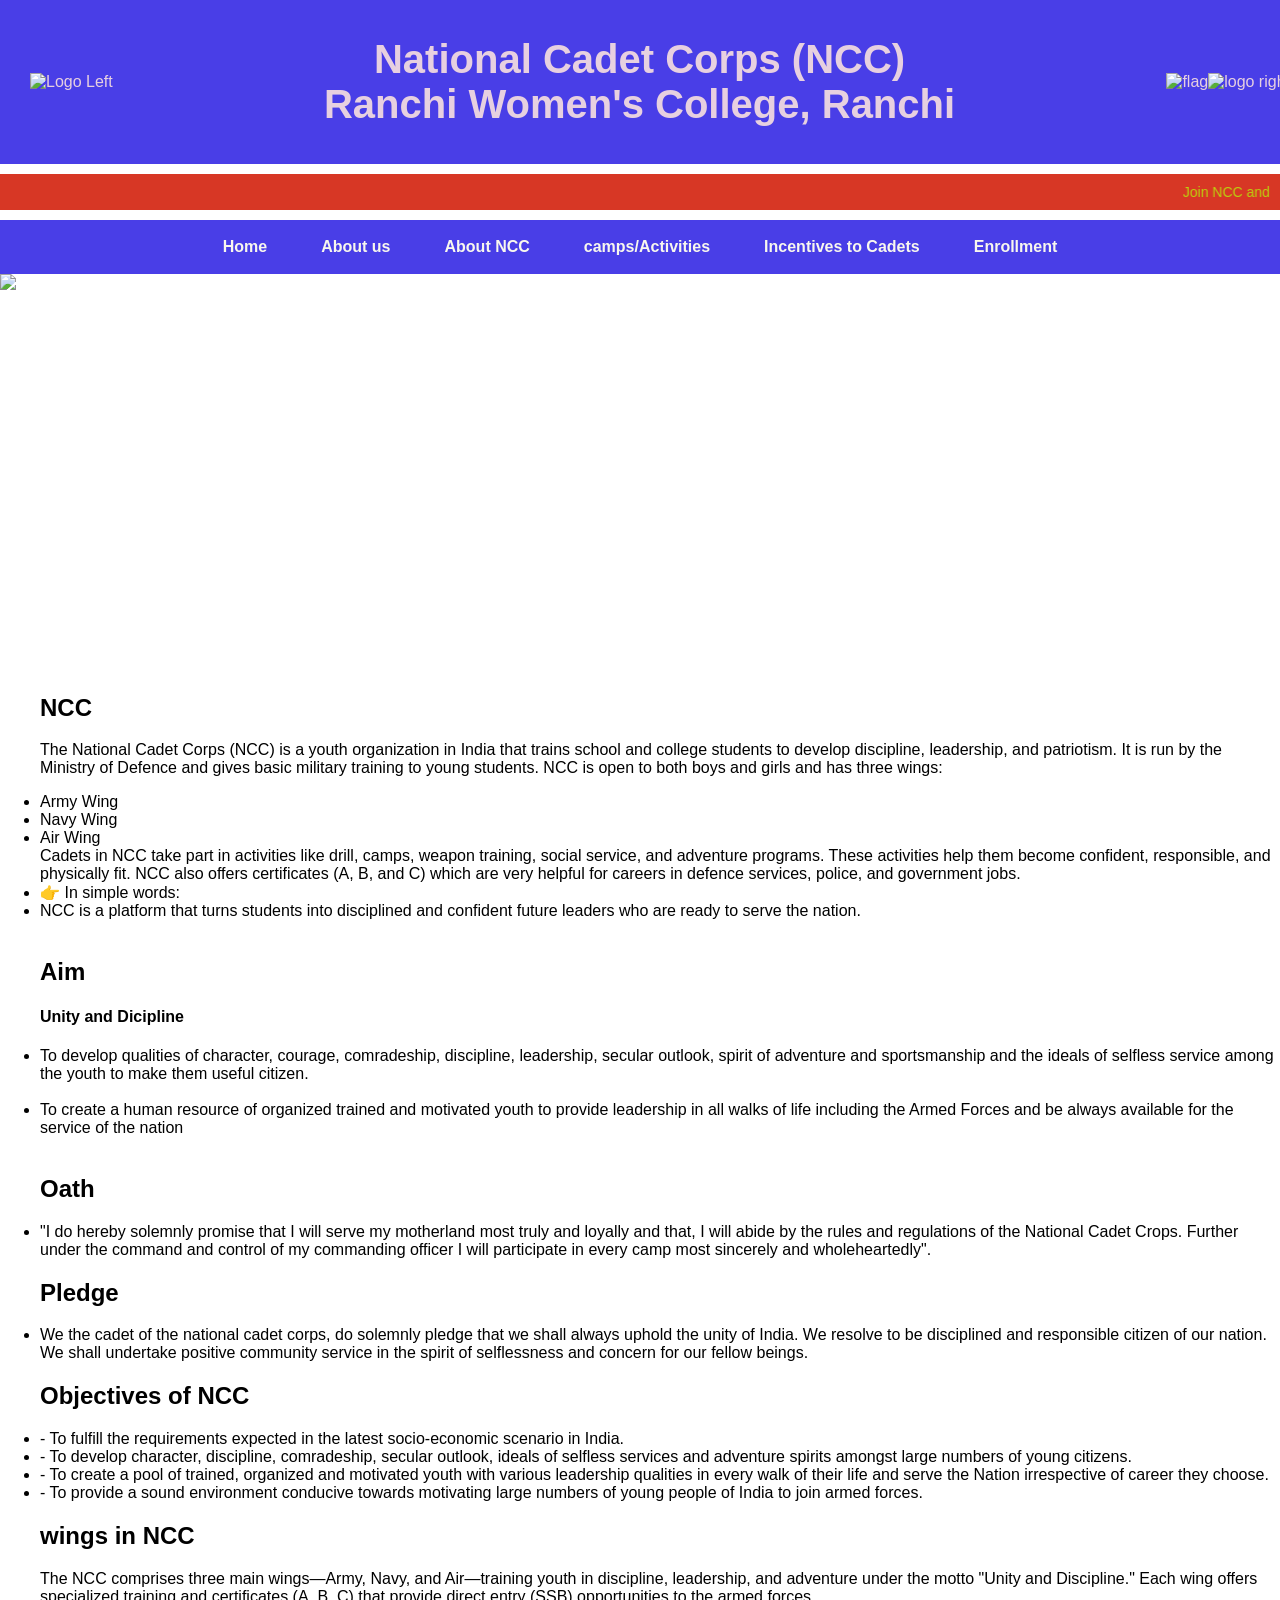
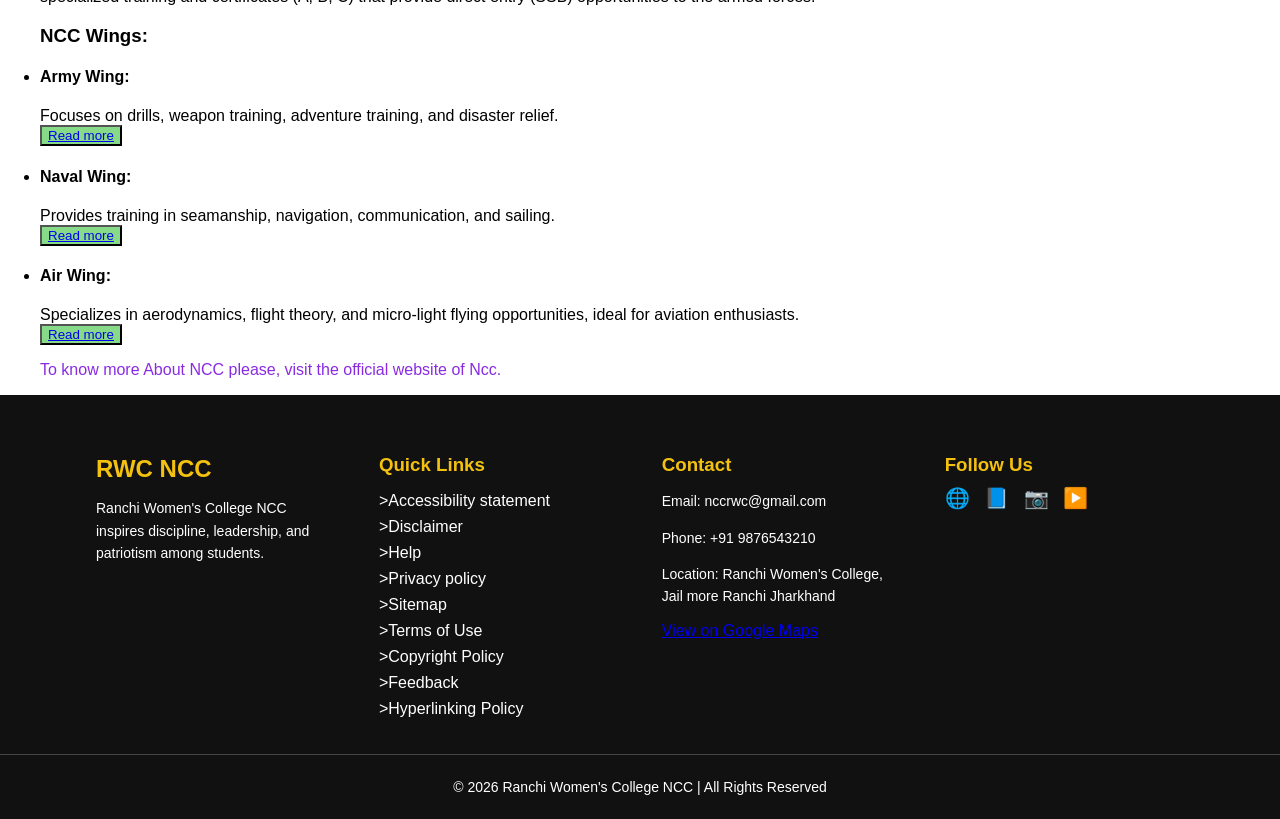
==== aboutNCC.html @ 56843f41 "first commit" ====
<!DOCTYPE html>
<html lang ="en">
<head>
    <meta charset="UTF-8">
    <meta name="viewport" content="width=device-width, initial-scale=1.0">
    <title>Ranchi women's college, Ranchi - NCC </title>
    <link rel="stylesheet" href="style.css">
</head>
<body>
    <!--Header-->
    <header>
        <div class="logo left">
            <img class="logoleft" src="http://www.rwcranchi.in/rwcadm/resources/image/rwc4.png" width="130px" height="130px" alt="Logo Left">
        </div>
        <h1 style="text-align:center"> National Cadet Corps (NCC) <br>Ranchi Women's College, Ranchi  </br></h1>
          <div class="logo-flag">
        <img src="https://upload.wikimedia.org/wikipedia/en/thumb/4/41/Flag_of_India.svg/1200px-Flag_of_India.svg.png" width="200" height="100px" alt="flag">
        </div>
    
        <div class="logo-right">
        <img src="https://gallerypng.com/wp-content/uploads/2025/03/India-Ncc-Logo-Png-Transparent-Image.png" width="200" height="200px" alt="logo right">
        </div>
        
    </header>
     <div class="marquee">

<marquee behavior="scroll" direction="left" scrollamount="5">Join NCC and be a part of a prestigious organization that fosters discipline, leadership, and patriotism among the youth. Enroll now to experience the thrill of adventure, camaraderie, and personal growth. Don't miss out on this incredible opportunity to serve your nation while developing valuable skills and making lifelong friendships. Sign up for NCC today!</marquee>
 </div>
<nav id="navbar">
    <div class="menu-toggle">
    <onclick="toggleMenu()">===</onclick>
</div>
        <div class="nav-links">
  <a  class="nav" href="C:\Users\aryak\OneDrive\Desktop\web development\RWC.NCC.website\home.html">Home</a>
  <a  class="nav" href="C:\Users\aryak\OneDrive\Desktop\web development\RWC.NCC.website\aboutus.html">About us</a>
  <a  class="nav" href="C:\Users\aryak\OneDrive\Desktop\web development\RWC.NCC.website\aboutNCC.html">About NCC</a>
  <a  class="nav" href="C:\Users\aryak\OneDrive\Desktop\web development\RWC.NCC.website\campaactivities.html">camps/Activities</a>
<a  class="nav" href="C:\Users\aryak\OneDrive\Desktop\web development\RWC.NCC.website\incentrivestocadets.html">Incentives to Cadets</a>
<a  class="nav" href="C:\Users\aryak\OneDrive\Desktop\web development\RWC.NCC.website\enrollment.html">Enrollment</a>
</div>
</nav>
<section class="gallery">
    <div class ="slider">

        <img src="C:\Users\aryak\OneDrive\Desktop\web development\image\senior.jpeg" class="img">
        <img src="C:\Users\aryak\OneDrive\Desktop\web development\image\shooting.jpeg" class="img">
        <img src="C:\Users\aryak\OneDrive\Desktop\web development\image\sanjay.jpeg" class="img">
        <img src="C:\Users\aryak\OneDrive\Desktop\web development\image\prize.jpeg" class="img">
        <img src="C:\Users\aryak\OneDrive\Desktop\web development\image\park.jpeg" class="img">
        <img src="C:\Users\aryak\OneDrive\Desktop\web development\image\morabadi.jpeg" class="img">
        <img src="C:\Users\aryak\OneDrive\Desktop\web development\image\governor.jpeg" class="img">
        <img src="C:\Users\aryak\OneDrive\Desktop\web development\image\drill.jpeg" class="img">
        <img src="C:\Users\aryak\OneDrive\Desktop\web development\image\class.jpeg" class="img">
        
    
    </div>
</section>  
<ul>
<h2>NCC</h2>
<p>The National Cadet Corps (NCC) is a youth organization in India that trains school and college students to develop discipline, leadership, and patriotism. It is run by the Ministry of Defence and gives basic military training to young students.
NCC is open to both boys and girls and has three wings:
<li>Army Wing</li>
<li>Navy Wing</li>
<li>Air Wing</li>
Cadets in NCC take part in activities like drill, camps, weapon training, social service, and adventure programs. These activities help them become confident, responsible, and physically fit.
NCC also offers certificates (A, B, and C) which are very helpful for careers in defence services, police, and government jobs.
<li>👉 In simple words:</li>
<li>NCC is a platform that turns students into disciplined and confident future leaders who are ready to serve the nation. </li> <br>

<h2>Aim</h2>
<h4>Unity and Dicipline</h4>
<li>To develop qualities of character, courage, comradeship, discipline, leadership, secular outlook, spirit of adventure and sportsmanship and the ideals of selfless service among the youth to make them useful citizen.</li><br>

<li>To create a human resource of organized trained and motivated youth to provide leadership in all walks of life including the Armed Forces and be always available for the service of the nation</li><br>
<h2> Oath</h2>

<li>"I do hereby solemnly promise that I will serve my motherland most truly and loyally and that, I will abide by the rules and regulations of the National Cadet Crops. Further under the command and control of my commanding officer I will participate in every camp most sincerely and wholeheartedly".</li>

<h2>Pledge</h2>

<li>We the cadet of the national cadet corps, do solemnly pledge that we shall always uphold the unity of India. We resolve to be disciplined and responsible citizen of our nation. We shall undertake positive community service in the spirit of selflessness and concern for our fellow beings.</li>

<h2> Objectives of NCC</h2>

<li>- To fulfill the requirements expected in the latest socio-economic scenario in India.
<li>- To develop character, discipline, comradeship, secular outlook, ideals of selfless services and adventure spirits amongst large numbers of young citizens.</li>
<li>- To create a pool of trained, organized and motivated youth with various leadership qualities in every walk of their life and serve the Nation irrespective of career they choose.</li>
<li>- To provide a sound environment conducive towards motivating large numbers of young people of India to join armed forces.</li>
 <h2> wings in  NCC</h2>
<p> The NCC comprises three main wings—Army, Navy, and Air—training youth in discipline, leadership, and adventure under the motto "Unity and Discipline." Each wing offers specialized training and certificates (A, B, C) that provide direct entry (SSB) opportunities to the armed forces. </p>

<h3> NCC Wings:</h3>
<li><h4>Army Wing:</h4> Focuses on drills, weapon training, adventure training, and disaster relief.</li>
<button style="background-color:rgb(135, 218, 135);"> <a href="https://en.wikipedia.org/wiki/Indian_Army"> Read more</a></button>
<li><h4>Naval Wing:</h4> Provides training in seamanship, navigation, communication, and sailing.</li>
<button style="background-color:rgb(135, 218, 135);"> <a href="https://en.wikipedia.org/wiki/Indian_Navy"> Read more </a></button>
<li><h4>Air Wing:</h4> Specializes in aerodynamics, flight theory, and micro-light flying opportunities, ideal for aviation enthusiasts. </li>
<button style="background-color:rgb(135, 218, 135);"> <a href="https://en.wikipedia.org/wiki/Indian_Air_Force">Read more</a> </button>

<p style="color: blueviolet;"> To know more About NCC please, visit the official website of Ncc.</p>

</p>
</ul>


<footer>
        <footer class="footer">
  <div class="footer-container">

    <!-- Logo + About -->
    <div class="footer-box">
      <h2>RWC NCC</h2>
      <p>Ranchi Women's College NCC inspires discipline, leadership, and patriotism among students.</p>
    </div>

    <!-- Quick Links -->
    <div class="footer-box">
      <h3>Quick Links</h3>
      <ul>
        <li><a href="#">>Accessibility statement</a></li>
        <li><a href="#">>Disclaimer</a></li>
        <li><a href="#">>Help</a></li>
        <li><a href="#">>Privacy policy</a></li>
        <li><a href="#">>Sitemap</a></li>
        <li><a href="#">>Terms of Use</a></li>
        <li><a href="#">>Copyright Policy </a></li>
        <li><a href="#">>Feedback</a></li>
        <li><a href="#">>Hyperlinking Policy</a></li>
        
      </ul>
    </div>

    <!-- Contact Info -->
    <div class="footer-box">
      <h3>Contact</h3>
      <p>Email: nccrwc@gmail.com</p>
      <p>Phone: +91 9876543210</p>
      <p>Location: Ranchi Women's College, Jail more Ranchi Jharkhand</p>
      <a href="https://maps.app.goo.gl/dm8gotZCudzS3DPf9?g_st=aw">View on Google Maps</a>

    </div>

    <!-- Social Media -->
    <div class="footer-box">
      <h3>Follow Us</h3>
      <div class="social-icons">
        <a href="https://www.instagram.com/ncc_ranchi_womens_college?igsh=MXN5eG12MDNqMXY3aA==">🌐</a>
        <a href="#">📘</a>
        <a href="#">📷</a>
        <a href="#">▶️</a>
      </div>
    </div>

  </div>

  <!-- Bottom Line -->
  <div class="footer-bottom">
    <p>© 2026 Ranchi Women's College NCC | All Rights Reserved</p>
  </div>
</footer>
<script src="script.js"></script>
</body>
</html>
---- style.css ----
body {
    margin: 0;
    font-family: Arial, sans-serif;
}

/* Header */
header {
    width: 100%;
    display: flex;
    align-items: center;
    justify-content: space-between;
    background: #493ee7;
    color: rgb(231, 208, 224);
    padding: 10px;
    flex-wrap: wrap;
    text-align: center;
}

.logoleft{

    margin-left: 20px;
}
header h1 {
    flex: 1;
    font-size: 40px;
    gap:10px;
}

.marquee {
    display:flex;
    justify-content: center;
    font-size: 14px;
    color: rgb(188, 211, 14);
    background: #d73725;
    padding: 10px;
    margin-top: 10px;
    gap:10px;
}

/* Navbar */
nav {
    background: #493ee7;
    margin-top:10px;
    padding: 10px;
}


.nav-links {
    display: flex;
    justify-content: center;
    gap: 30px;
}

.nav-links a {
    text-decoration: none;
    font-weight: bold;
    color: rgb(248, 247, 238);
}

.nav{
  color: gray;
  text-decoration: none;
  padding: 8px 12px;
}

.nav.active {
  color: white;
  background: #ed4532;
  border-radius: 6px;
}


.menu-toggle {
    display: none;
    font-size: 24px;
    cursor: pointer;
}

/* Content */
.content {
    background-color: #eeeef2;
    padding: 60px;
    font-size: 16px;
    text-align:justify;
    text-justify: inter-word;
}

/* Gallery */
.gallery {
    width: 100%;
    height: 400px;
    overflow:hidden;
    position :relative;
}

.slider{
    display:flex;
    width:100%;
    height:100%;
}


.img {
    min-width:100%;
    height:100%;
    object-fit:cover;
}
@keyframes move {
    0% {
         transform: translateX(-50); 
        }
    100% { 
        transform: translateX(-100%); 
    }
}
.photo {
    text-align:center;
    padding:20px;
}
  .photo h1{
    font-size:30px;
    margin-bottom:20px;
  }
  .photo h2{
    font-size:20px;
    margin-bottom:30px;
  }
  .photo-container {
    display:grid;
    grid-template-columns: repeat(auto-fit, minmax(200px, 1fr));
    gap:15px;
    padding:20px;
  }

  .photo-container img {
    width:100%;
    height:300px;
    object-fit:cover;
    border-radius:10px;
    transition:0.3s;
  }
  .photo-container img:hover{
    transform:scale(1.05);
  }
  
.heading{
    color: #d73725;
    font-size: 30px;
    margin-top: 20px;
    font-weight:bold;
}
.links{
    display: inline-block;
    text-align: left;
    padding: 10px;
    line-height:2;
}
.button {
    
    display:inline-block;
     padding:10px 20px;
      background-color:#fb6f68;
       color:white;
        text-decoration:none;
         border-radius:5px;
   
}
 
/* Footer */
.footer {
  background-color: #111;
  color: white;
  padding: 40px 0 10px;
}

.footer-container {
  display: flex;
  justify-content: space-between;
  flex-wrap: wrap;
  width: 85%;
  margin: auto;
  gap: 20px;
}

.footer-box {
  width: 22%;
}

.footer-box h2,
.footer-box h3 {
  margin-bottom: 10px;
  color: #f4c10f;
}

.footer-box p {
  font-size: 14px;
  line-height: 1.6;
}

.footer-box ul {
  list-style: none;
  padding: 0;
}

.footer-box ul li {
  margin: 8px 0;
}

.footer-box ul li a {
  text-decoration: none;
  color: white;
  transition: 0.3s;
}

.footer-box ul li a:hover {
  color: #f4c10f;
}

/* Social Icons */
.social-icons a {
  font-size: 20px;
  margin-right: 10px;
  text-decoration: none;
  color: white;
  transition: 0.3s;
}

.social-icons a:hover {
  color: #f4c10f;
}

/* Bottom */
.footer-bottom {
  text-align: center;
  border-top: 1px solid #444;
  margin-top: 20px;
  padding-top: 10px;
  font-size: 14px;
}

/* 📱 Responsive */
@media (max-width: 768px) {
  .footer-box {
    width: 100%;
    text-align: center;
  }

  .footer-container {
    flex-direction: column;
    align-items: center;
  }
}


/*📱 MOBILE VIEW */
@media (max-width: 768px) {

    header {
        flex-direction: column;
    }

    .logo {
        height: 50px;
    }

    header h1 {
        font-size: 18px;
    }

    .nav-links {
        display: none;
        flex-direction: column;
        text-align: center;
    }

    .nav-links a {
        padding: 10px;
        display: block;
    }

    .menu-toggle {
        display: block;
    }

    .images img {
        width: 90%;
    }
}
/* ================= RESPONSIVE DESIGN ================= */

/* Tablet + Mobile */
@media (max-width: 600px) {

  /* Header */
  header {
    flex-direction: column;
    text-align: center;
    padding: 10px;
  }

  header h1 {
    font-size: 22px;
    margin: 10px 0;
  }

  .logoleft {
    margin-left: 0;
  }

  /* Marquee */
  .marquee {
    font-size: 12px;
    padding: 8px;
  }

  /* Navbar */
  nav {
    padding: 5px;
  }

  .menu-toggle {
    display: block;
    position: absolute;
    right: 15px;
    top: 15px;
    color: white;
  }

  .nav-links {
    display: none;
    flex-direction: column;
    width: 100%;
    background: #493ee7;
    text-align: center;
  }

  .nav-links a {
    padding: 12px;
    border-top: 1px solid #666;
    display: block;
  }

  .nav-links.active {
    display: flex;
  }

  /* Content */
  .content {
    padding: 20px;
    font-size: 14px;
  }

  /* Gallery */
  .gallery {
    height: 200px;
  }

  /* Photo Section */
  .photo h1 {
    font-size: 22px;
  }

  .photo h2 {
    font-size: 16px;
  }

  .photo-container {
    grid-template-columns: repeat(auto-fit, minmax(150px, 1fr));
  }

  .photo-container img {
    height: 200px;
  }

  /* Heading */
  .heading {
    font-size: 22px;
    text-align: center;
  }

  /* Footer */
  .footer-container {
    flex-direction: column;
    align-items: center;
    text-align: center;
  }

  .footer-box {
    width: 100%;
  }
}


/* Small Mobile */
@media (max-width: 480px) {

  header h1 {
    font-size: 18px;
  }

  .marquee {
    font-size: 11px;
  }

  .content {
    padding: 15px;
    font-size: 13px;
  }

  .gallery {
    height: 150px;
  }

  .photo-container img {
    height: 150px;
  }

  .heading {
    font-size: 18px;
  }
}
@keyframes move {
    0% {
        transform: translateX(-50%);
    }
    100% {
        transform: translateX(-100%);
    }
}
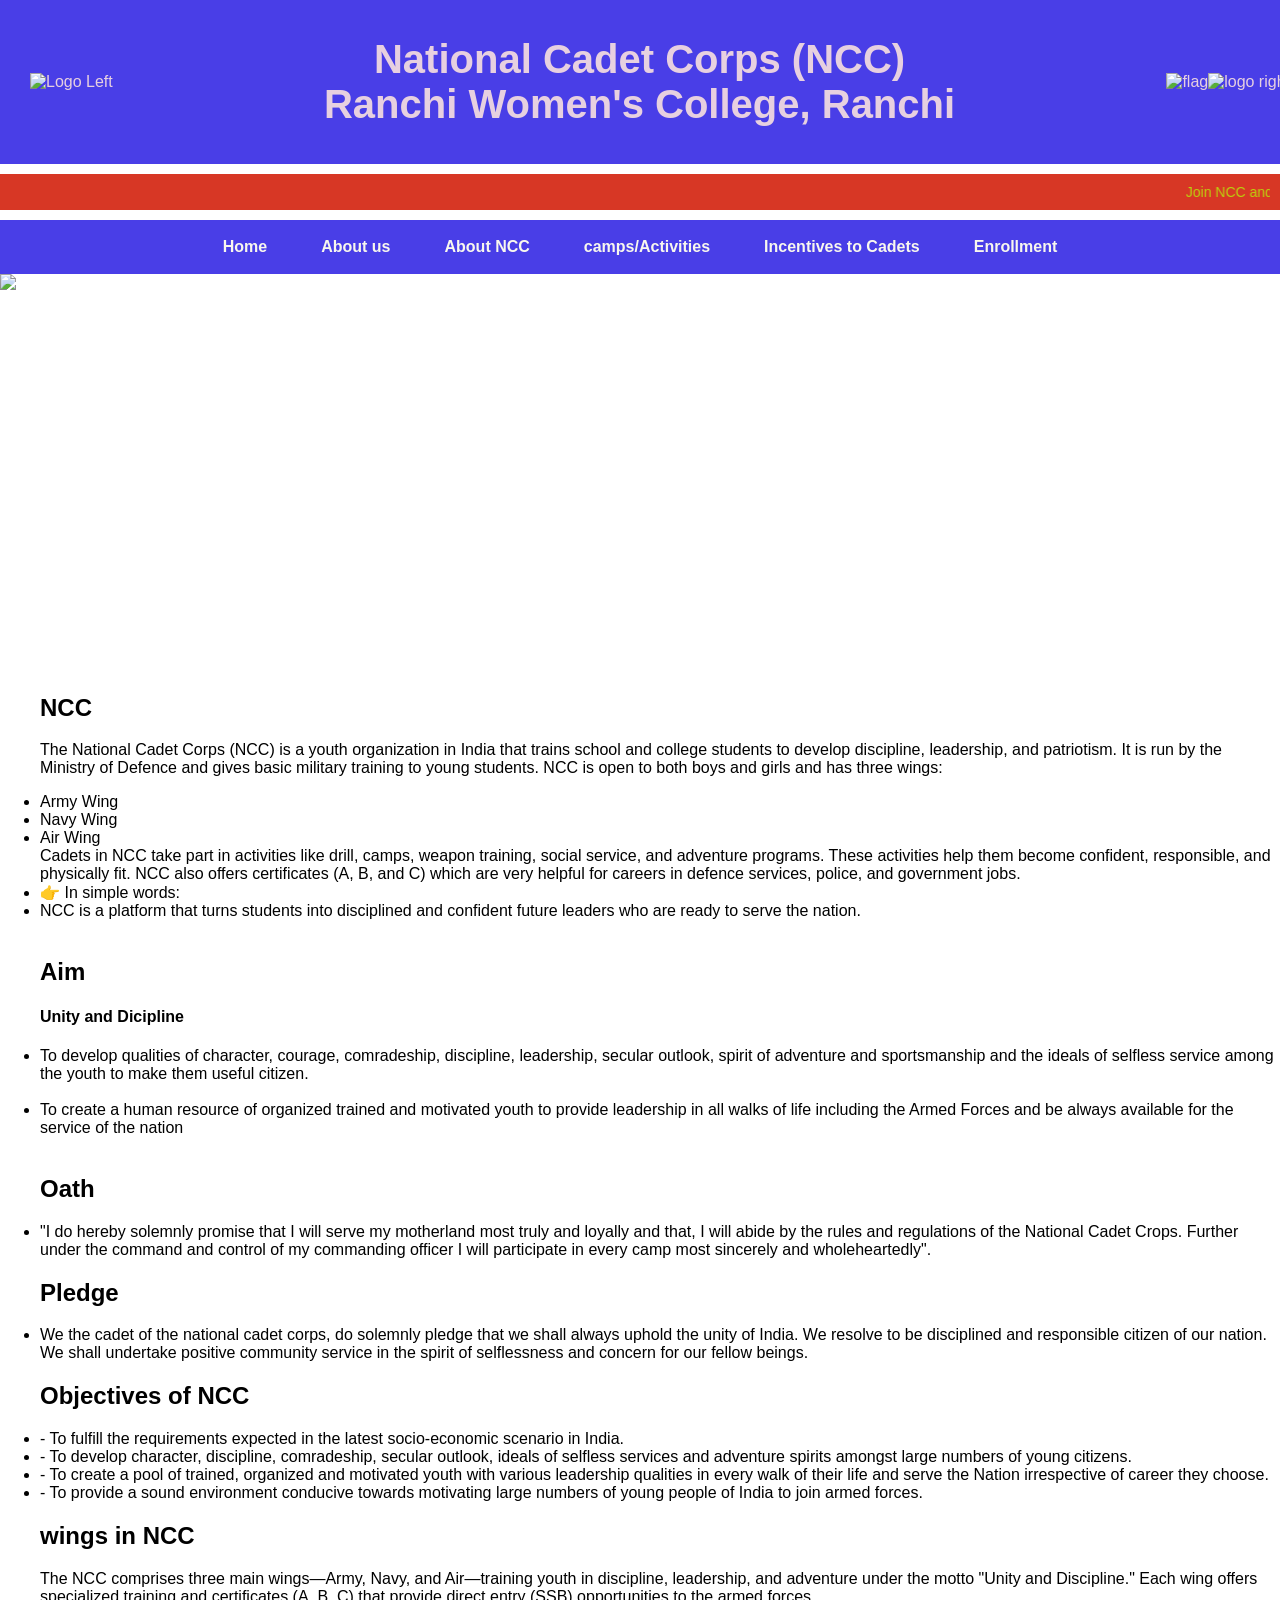
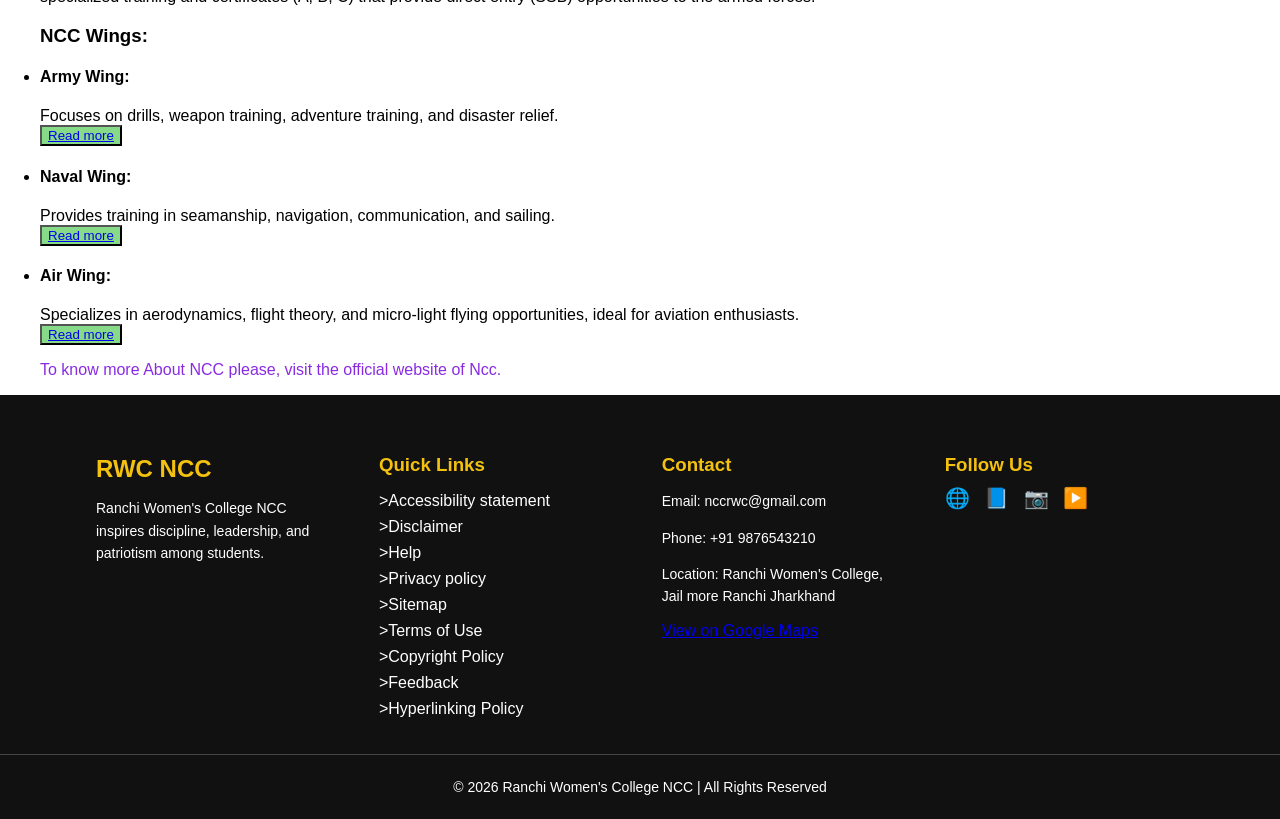
==== commit 3c204394: "first commit" ====
--- a/aboutNCC.html
+++ b/aboutNCC.html
@@ -42,16 +42,15 @@
 <section class="gallery">
     <div class ="slider">
 
-        <img src="C:\Users\aryak\OneDrive\Desktop\web development\image\senior.jpeg" class="img">
-        <img src="C:\Users\aryak\OneDrive\Desktop\web development\image\shooting.jpeg" class="img">
-        <img src="C:\Users\aryak\OneDrive\Desktop\web development\image\sanjay.jpeg" class="img">
-        <img src="C:\Users\aryak\OneDrive\Desktop\web development\image\prize.jpeg" class="img">
-        <img src="C:\Users\aryak\OneDrive\Desktop\web development\image\park.jpeg" class="img">
-        <img src="C:\Users\aryak\OneDrive\Desktop\web development\image\morabadi.jpeg" class="img">
-        <img src="C:\Users\aryak\OneDrive\Desktop\web development\image\governor.jpeg" class="img">
-        <img src="C:\Users\aryak\OneDrive\Desktop\web development\image\drill.jpeg" class="img">
-        <img src="C:\Users\aryak\OneDrive\Desktop\web development\image\class.jpeg" class="img">
-        
+        <img src="C:\Users\aryak\OneDrive\Desktop\web development\RWC.NCC.website\image\senior.jpeg" class="img">
+        <img src="C:\Users\aryak\OneDrive\Desktop\web development\RWC.NCC.website\image\shooting.jpeg" class="img">
+        <img src="C:\Users\aryak\OneDrive\Desktop\web development\RWC.NCC.website\image\sanjay.jpeg" class="img">
+        <img src="C:\Users\aryak\OneDrive\Desktop\web development\RWC.NCC.website\image\prize.jpeg" class="img">
+        <img src="C:\Users\aryak\OneDrive\Desktop\web development\RWC.NCC.website\image\park.jpeg" class="img">
+        <img src="C:\Users\aryak\OneDrive\Desktop\web development\RWC.NCC.website\image\morabadi.jpeg" class="img">
+        <img src="C:\Users\aryak\OneDrive\Desktop\web development\RWC.NCC.website\image\governor.jpeg" class="img">
+        <img src="C:\Users\aryak\OneDrive\Desktop\web development\RWC.NCC.website\image\drill.jpeg" class="img">
+        <img src="C:\Users\aryak\OneDrive\Desktop\web development\RWC.NCC.website\image\class.jpeg" class="img">
     
     </div>
 </section>  
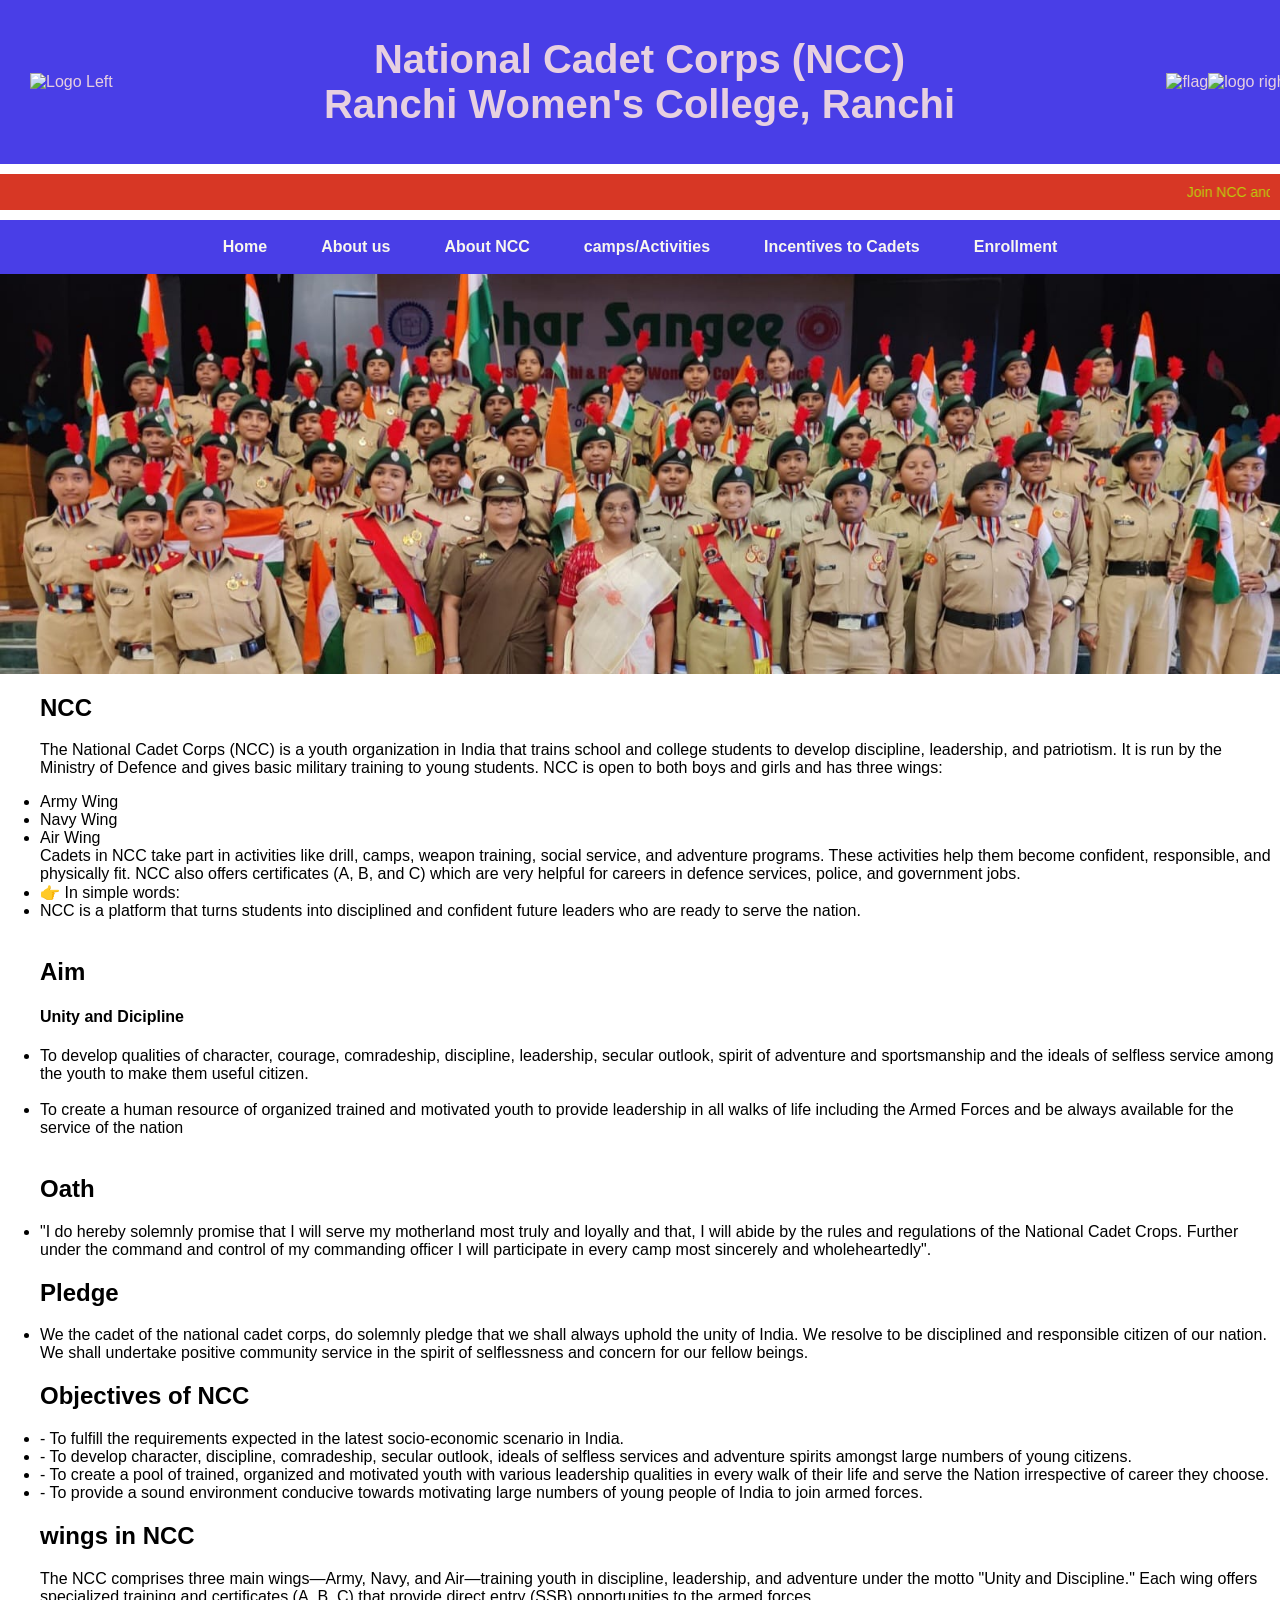
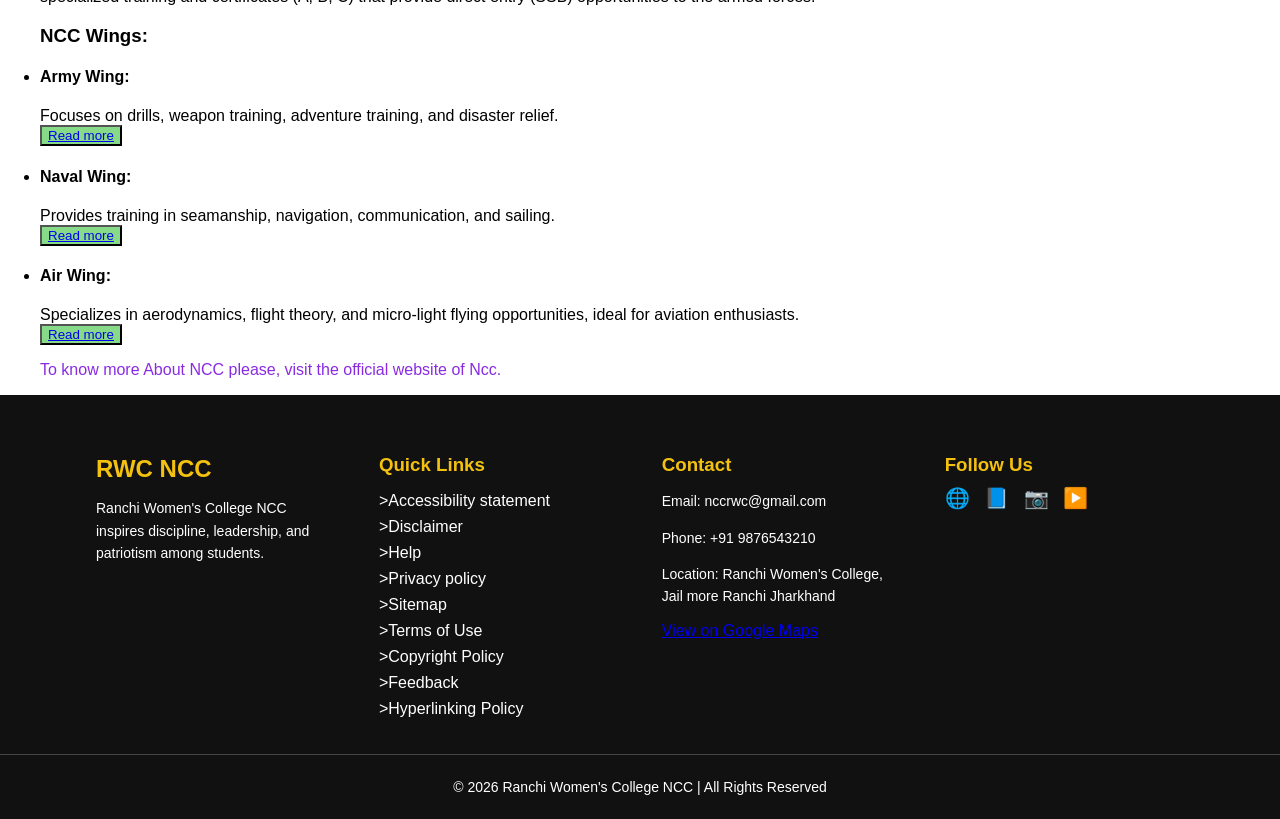
==== commit 4200b49c: "path update" ====
--- a/aboutNCC.html
+++ b/aboutNCC.html
@@ -41,17 +41,18 @@
 </nav>
 <section class="gallery">
     <div class ="slider">
-
-        <img src="C:\Users\aryak\OneDrive\Desktop\web development\RWC.NCC.website\image\senior.jpeg" class="img">
-        <img src="C:\Users\aryak\OneDrive\Desktop\web development\RWC.NCC.website\image\shooting.jpeg" class="img">
-        <img src="C:\Users\aryak\OneDrive\Desktop\web development\RWC.NCC.website\image\sanjay.jpeg" class="img">
-        <img src="C:\Users\aryak\OneDrive\Desktop\web development\RWC.NCC.website\image\prize.jpeg" class="img">
-        <img src="C:\Users\aryak\OneDrive\Desktop\web development\RWC.NCC.website\image\park.jpeg" class="img">
-        <img src="C:\Users\aryak\OneDrive\Desktop\web development\RWC.NCC.website\image\morabadi.jpeg" class="img">
-        <img src="C:\Users\aryak\OneDrive\Desktop\web development\RWC.NCC.website\image\governor.jpeg" class="img">
-        <img src="C:\Users\aryak\OneDrive\Desktop\web development\RWC.NCC.website\image\drill.jpeg" class="img">
-        <img src="C:\Users\aryak\OneDrive\Desktop\web development\RWC.NCC.website\image\class.jpeg" class="img">
-    
+         <img src="image\senior.jpeg" class="img">
+        <img src="image\senior.jpeg" class="img">
+        <img src="image\shooting.jpeg" class="img">
+        <img src="image\sanjay.jpeg" class="img">
+        <img src="image\prize.jpeg" class="img">
+        <img src="image\park.jpeg" class="img">
+        <img src="image\morabadi.jpeg" class="img">
+        <img src="image\governor.jpeg" class="img">
+        <img src="image\drill.jpeg"class="img">
+        <img src="image\class.jpeg" class="img">
+        
+        
     </div>
 </section>  
 <ul>
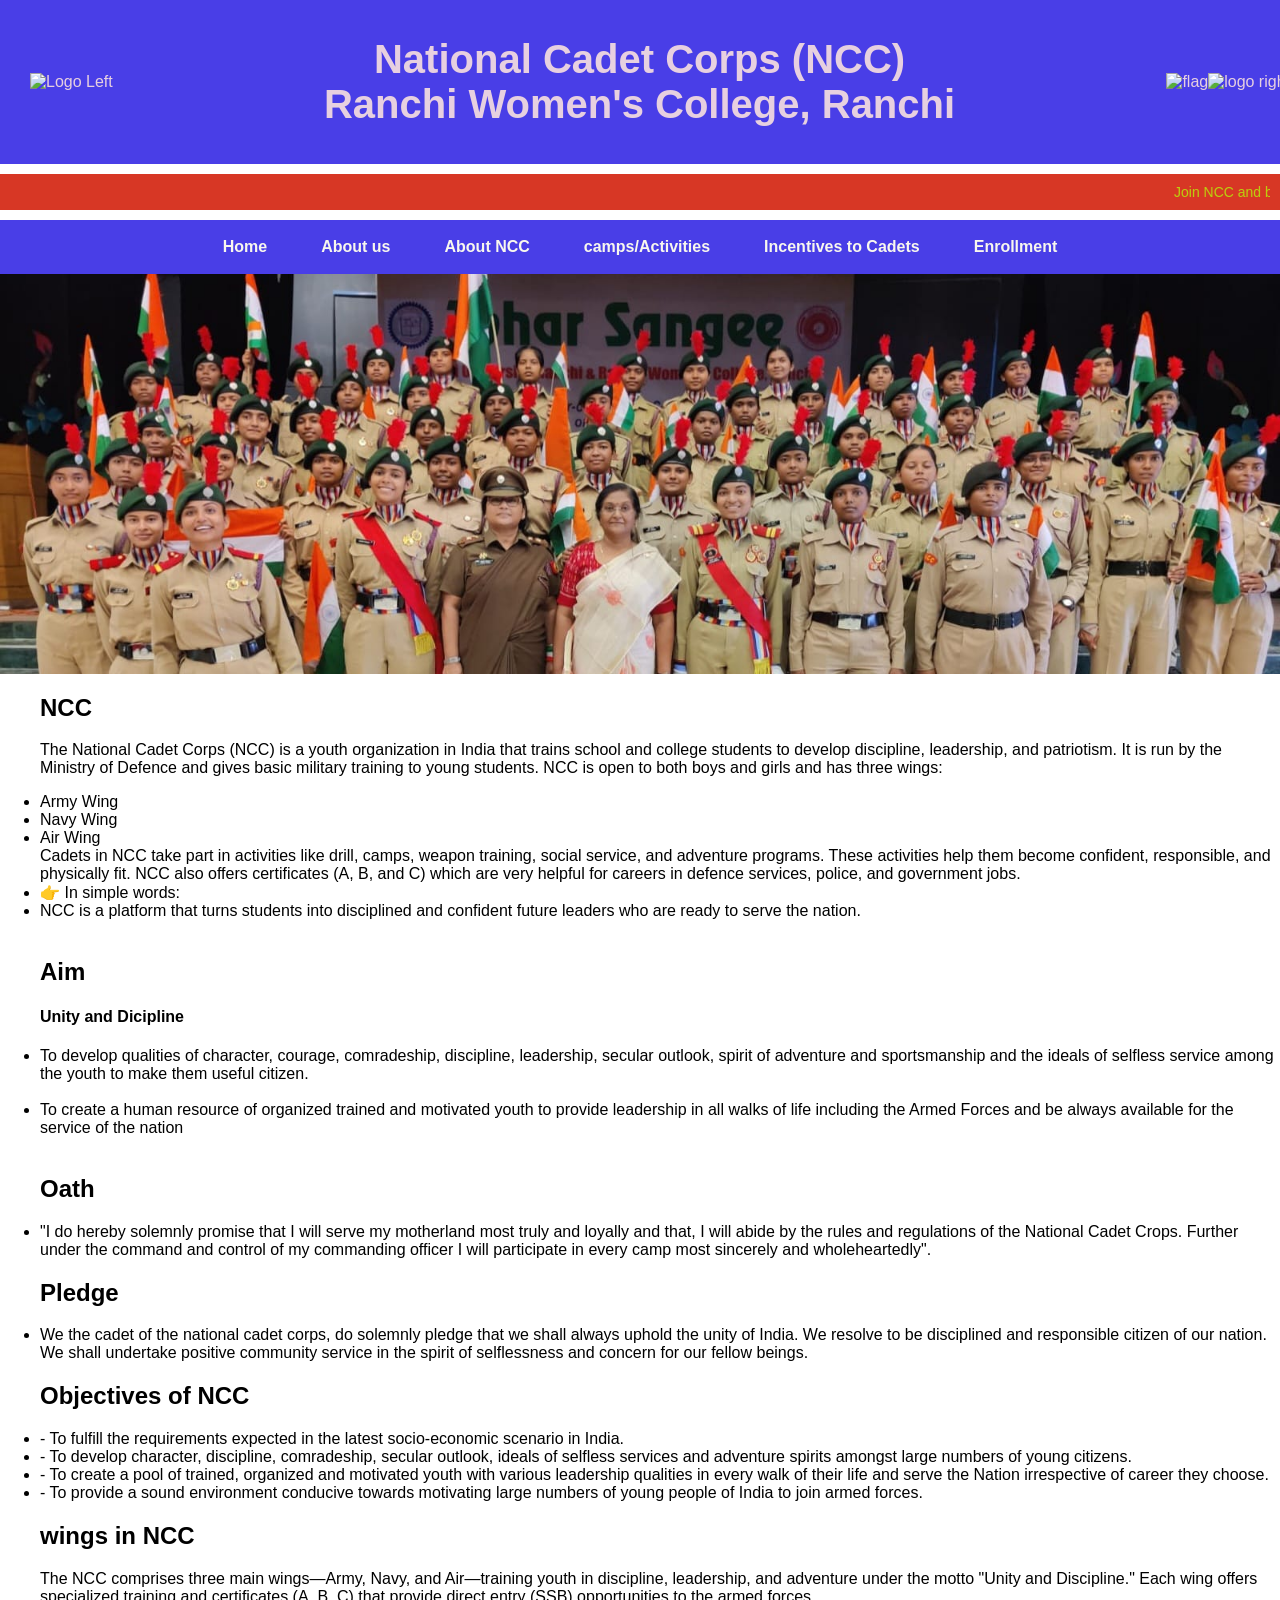
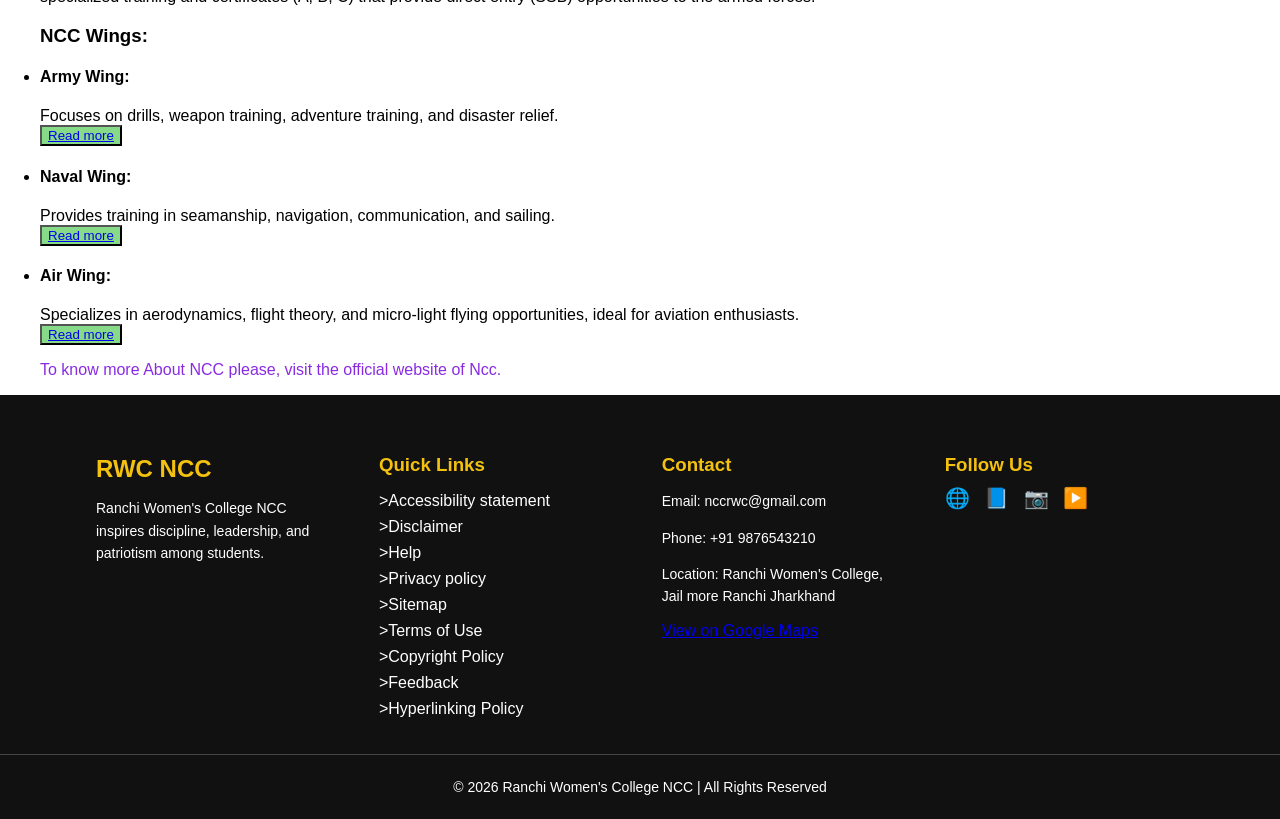
==== commit caa76846: "file name changed to index.html" ====
--- a/aboutNCC.html
+++ b/aboutNCC.html
@@ -31,7 +31,7 @@
     <onclick="toggleMenu()">===</onclick>
 </div>
         <div class="nav-links">
-  <a  class="nav" href="C:\Users\aryak\OneDrive\Desktop\web development\RWC.NCC.website\home.html">Home</a>
+  <a  class="nav" href="C:\Users\aryak\OneDrive\Desktop\web development\RWC.NCC.website\index.html">Home</a>
   <a  class="nav" href="C:\Users\aryak\OneDrive\Desktop\web development\RWC.NCC.website\aboutus.html">About us</a>
   <a  class="nav" href="C:\Users\aryak\OneDrive\Desktop\web development\RWC.NCC.website\aboutNCC.html">About NCC</a>
   <a  class="nav" href="C:\Users\aryak\OneDrive\Desktop\web development\RWC.NCC.website\campaactivities.html">camps/Activities</a>
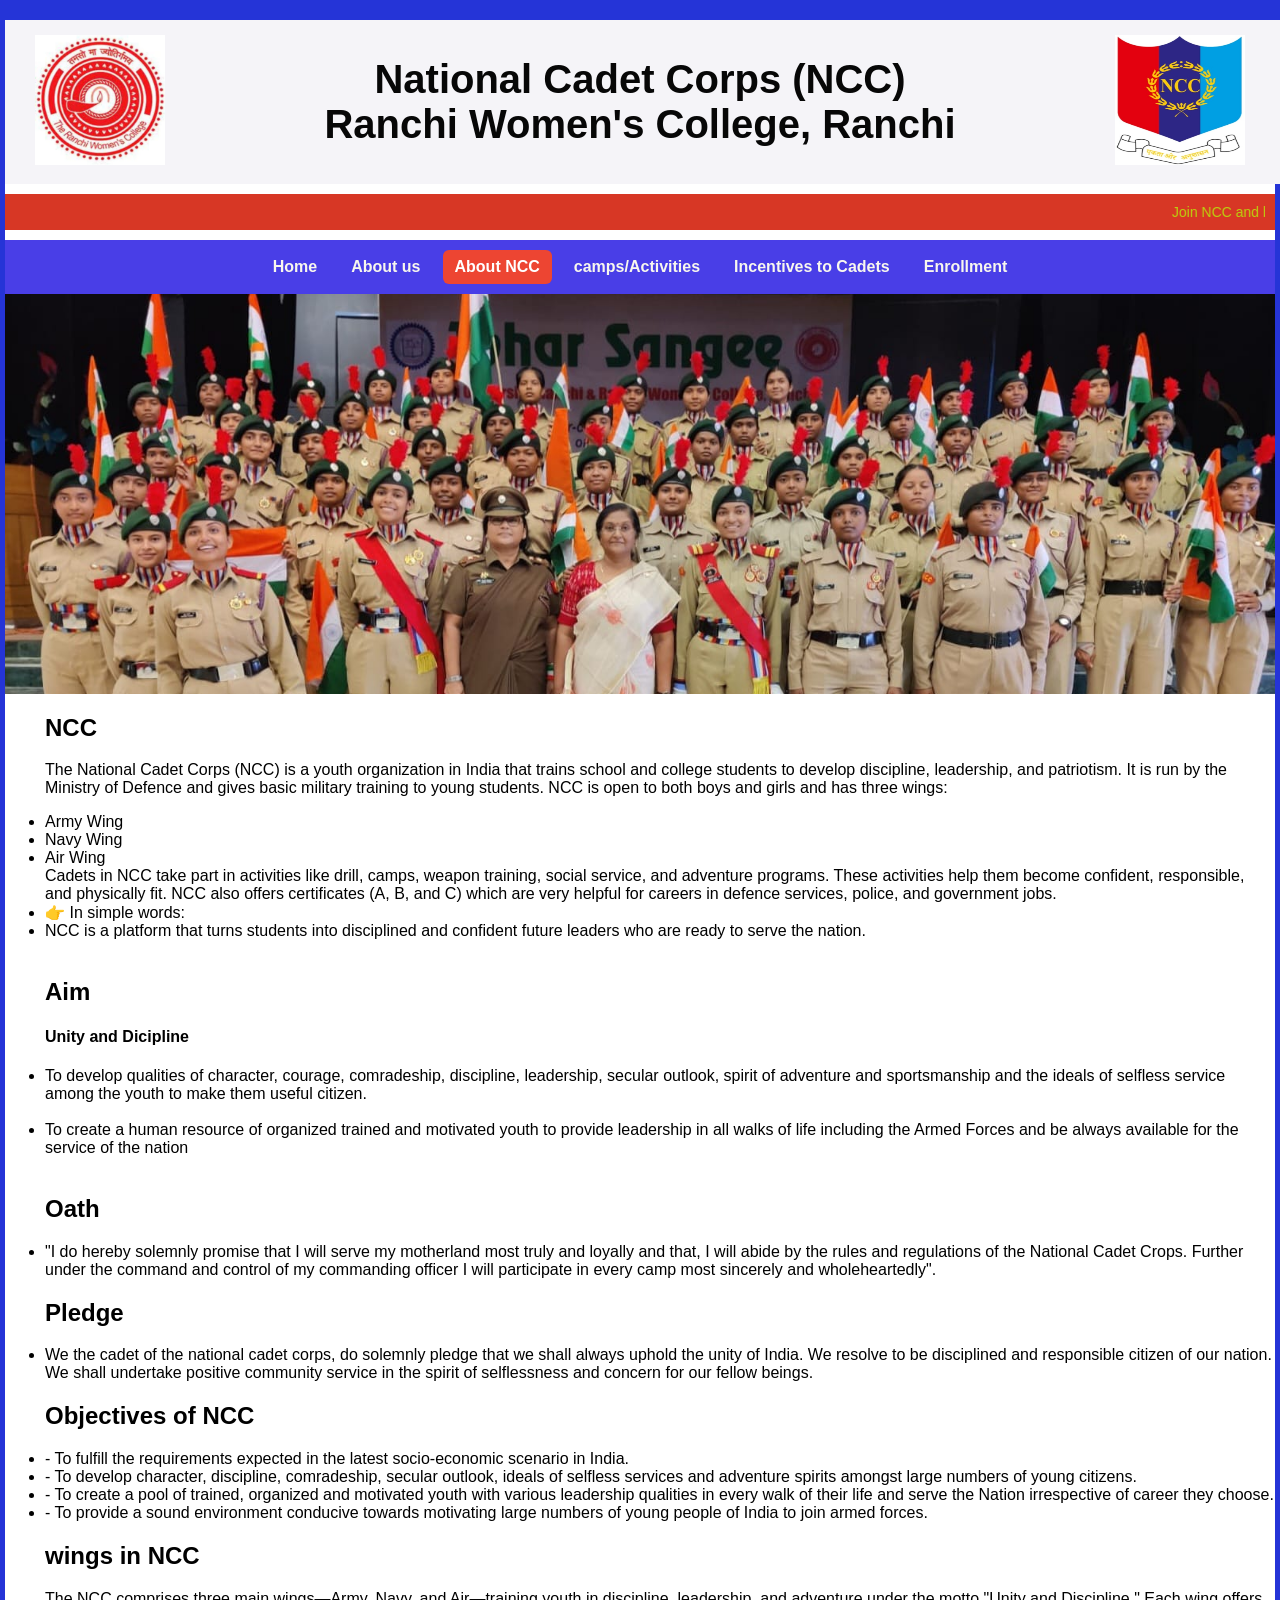
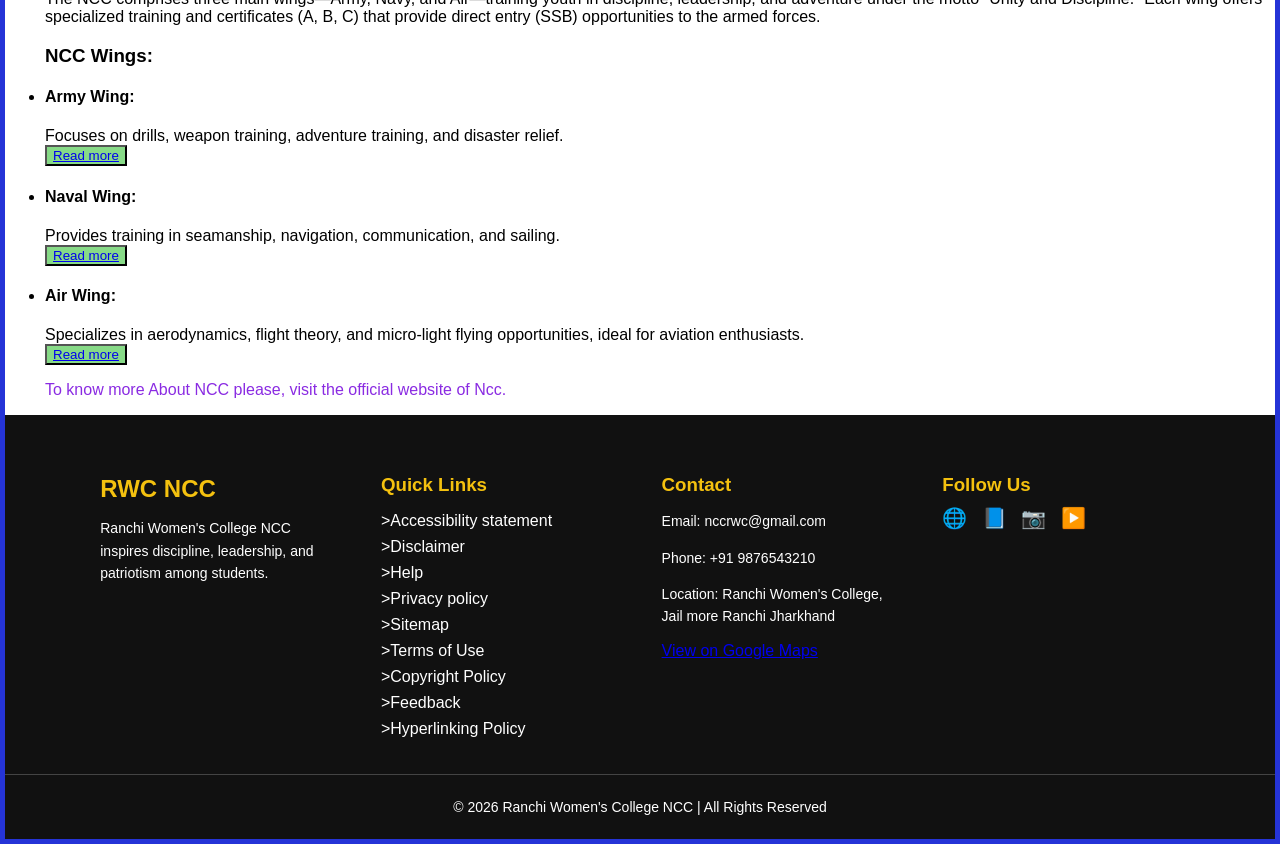
==== commit e1d54aa5: "update link" ====
--- a/aboutNCC.html
+++ b/aboutNCC.html
@@ -9,16 +9,13 @@
 <body>
     <!--Header-->
     <header>
-        <div class="logo left">
-            <img class="logoleft" src="http://www.rwcranchi.in/rwcadm/resources/image/rwc4.png" width="130px" height="130px" alt="Logo Left">
+        <div class="logoleft">
+            <img src="image\collegelogo.jpeg"  width="130px" height="130px" alt="Logo Left">
         </div>
         <h1 style="text-align:center"> National Cadet Corps (NCC) <br>Ranchi Women's College, Ranchi  </br></h1>
-          <div class="logo-flag">
-        <img src="https://upload.wikimedia.org/wikipedia/en/thumb/4/41/Flag_of_India.svg/1200px-Flag_of_India.svg.png" width="200" height="100px" alt="flag">
-        </div>
-    
-        <div class="logo-right">
-        <img src="https://gallerypng.com/wp-content/uploads/2025/03/India-Ncc-Logo-Png-Transparent-Image.png" width="200" height="200px" alt="logo right">
+          
+        <div class="logoright">
+        <img src="image\ncclogo.jpeg" width="130px" height="130px" alt="logo right">
         </div>
         
     </header>
@@ -26,18 +23,19 @@
 
 <marquee behavior="scroll" direction="left" scrollamount="5">Join NCC and be a part of a prestigious organization that fosters discipline, leadership, and patriotism among the youth. Enroll now to experience the thrill of adventure, camaraderie, and personal growth. Don't miss out on this incredible opportunity to serve your nation while developing valuable skills and making lifelong friendships. Sign up for NCC today!</marquee>
  </div>
-<nav id="navbar">
-    <div class="menu-toggle">
-    <onclick="toggleMenu()">===</onclick>
+    <div class="menu-toggle"onclick="toggleMenu()">===
+      </div>
 </div>
-        <div class="nav-links">
-  <a  class="nav" href="C:\Users\aryak\OneDrive\Desktop\web development\RWC.NCC.website\index.html">Home</a>
-  <a  class="nav" href="C:\Users\aryak\OneDrive\Desktop\web development\RWC.NCC.website\aboutus.html">About us</a>
-  <a  class="nav" href="C:\Users\aryak\OneDrive\Desktop\web development\RWC.NCC.website\aboutNCC.html">About NCC</a>
-  <a  class="nav" href="C:\Users\aryak\OneDrive\Desktop\web development\RWC.NCC.website\campaactivities.html">camps/Activities</a>
-<a  class="nav" href="C:\Users\aryak\OneDrive\Desktop\web development\RWC.NCC.website\incentrivestocadets.html">Incentives to Cadets</a>
-<a  class="nav" href="C:\Users\aryak\OneDrive\Desktop\web development\RWC.NCC.website\enrollment.html">Enrollment</a>
+<nav id="nav-menu">
+<div class="nav-links">
+  <a  class="nav" href="index.html">Home</a>
+  <a  class="nav" href="aboutus.html">About us</a>
+  <a class="nav" href="aboutNCC.html">About NCC</a>
+  <a  class="nav" href="campaactivities.html">camps/Activities</a>
+<a class="nav" href="incentrivestocadets.html">Incentives to Cadets</a>
+<a  class="nav" href="enrollment.html">Enrollment</a>
 </div>
+        
 </nav>
 <section class="gallery">
     <div class ="slider">
--- a/style.css
+++ b/style.css
@@ -1,7 +1,13 @@
 body {
     margin: 0;
+    border-top: #2534d7 solid 20px ;
+    border-left: #2534d7 solid 5px;
+    border-right: #2534d7 solid 5px;
+    border-bottom: #2534d7 solid 5px;
     font-family: Arial, sans-serif;
 }
+     
+  
 
 /* Header */
 header {
@@ -9,16 +15,19 @@
     display: flex;
     align-items: center;
     justify-content: space-between;
-    background: #493ee7;
-    color: rgb(231, 208, 224);
+    background: #f5f4f8;
+    color: rgb(7, 7, 7);
     padding: 10px;
-    flex-wrap: wrap;
+    
     text-align: center;
 }
 
 .logoleft{
 
     margin-left: 20px;
+}
+.logoright{
+    margin-right: 40px;
 }
 header h1 {
     flex: 1;
@@ -48,7 +57,7 @@
 .nav-links {
     display: flex;
     justify-content: center;
-    gap: 30px;
+    gap: 10px;
 }
 
 .nav-links a {
@@ -74,6 +83,20 @@
     display: none;
     font-size: 24px;
     cursor: pointer;
+}
+@media (max-width: 768px) {
+  nav {
+     display: none;
+     flex-direction: column ;
+     width: 100%;
+}
+nav.active{
+  display:flex;
+
+}
+    .menu-toggle {
+        display: block;
+    }
 }
 
 /* Content */
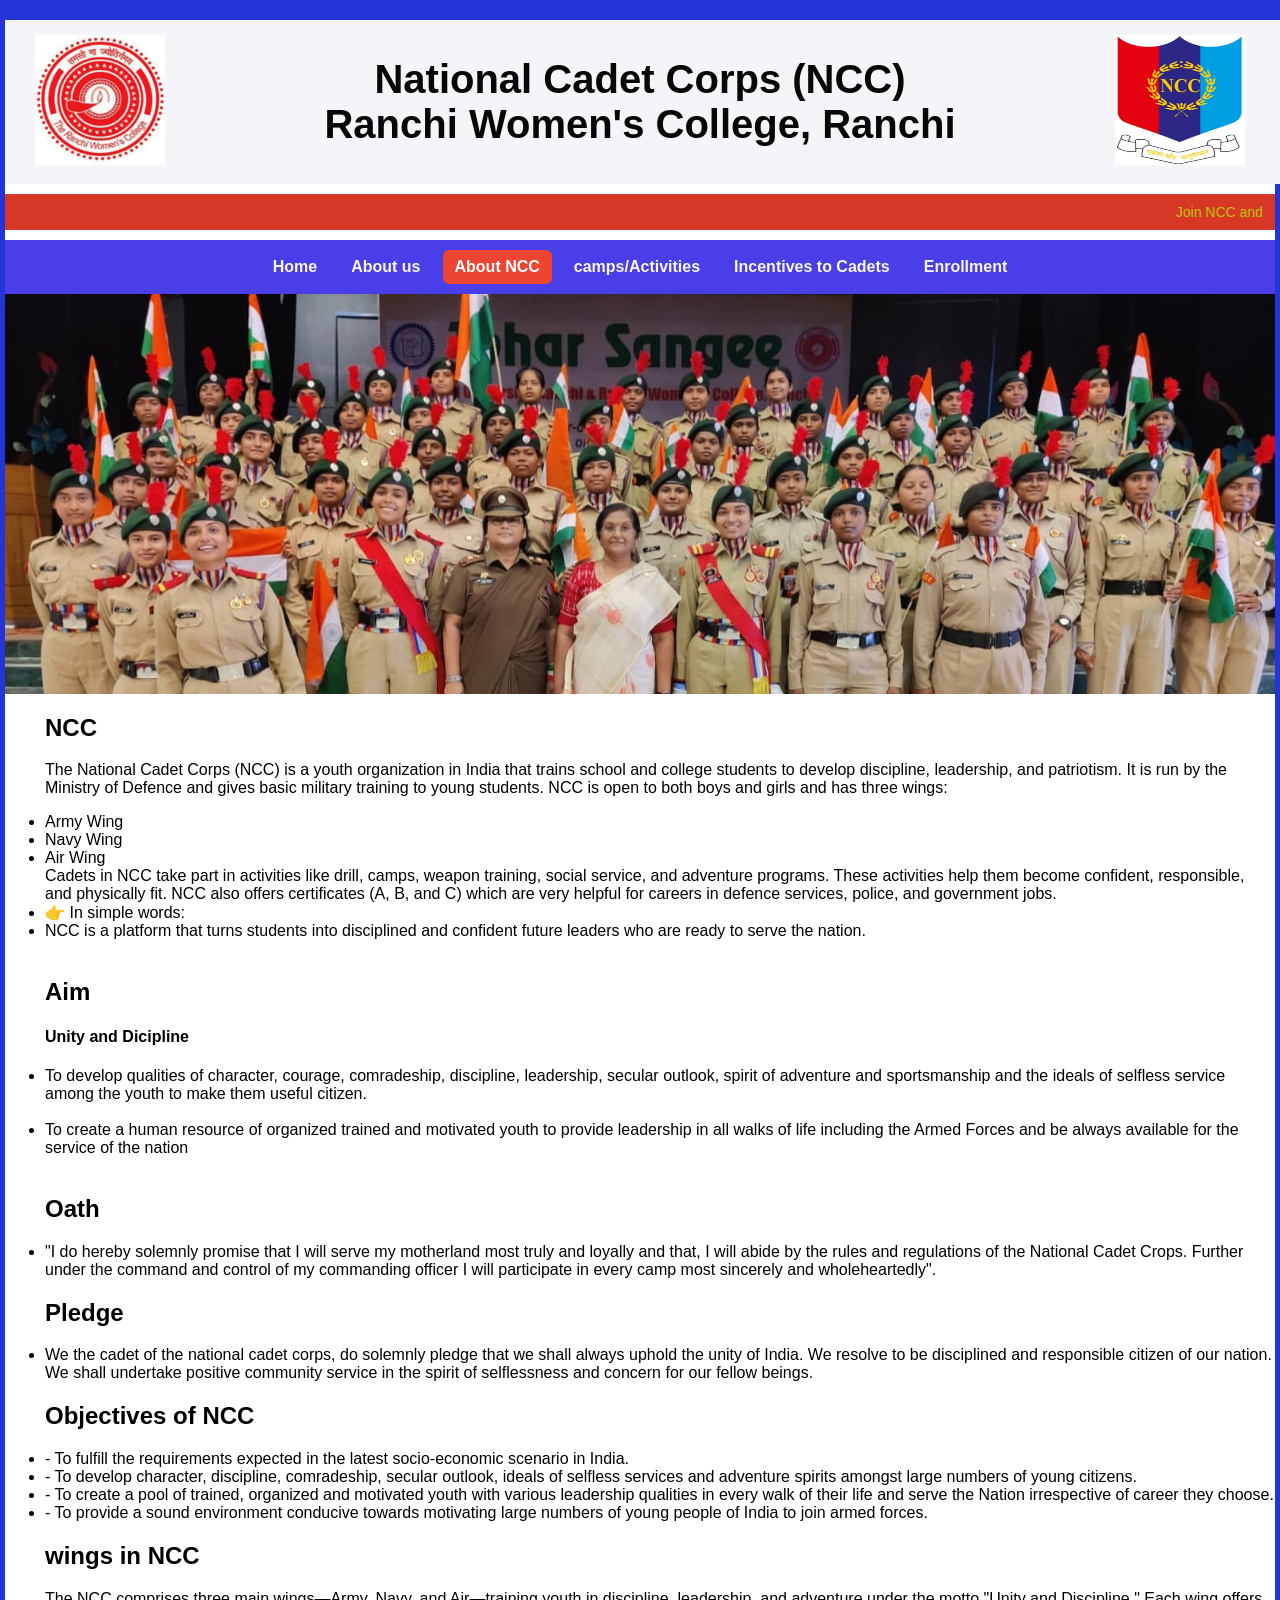
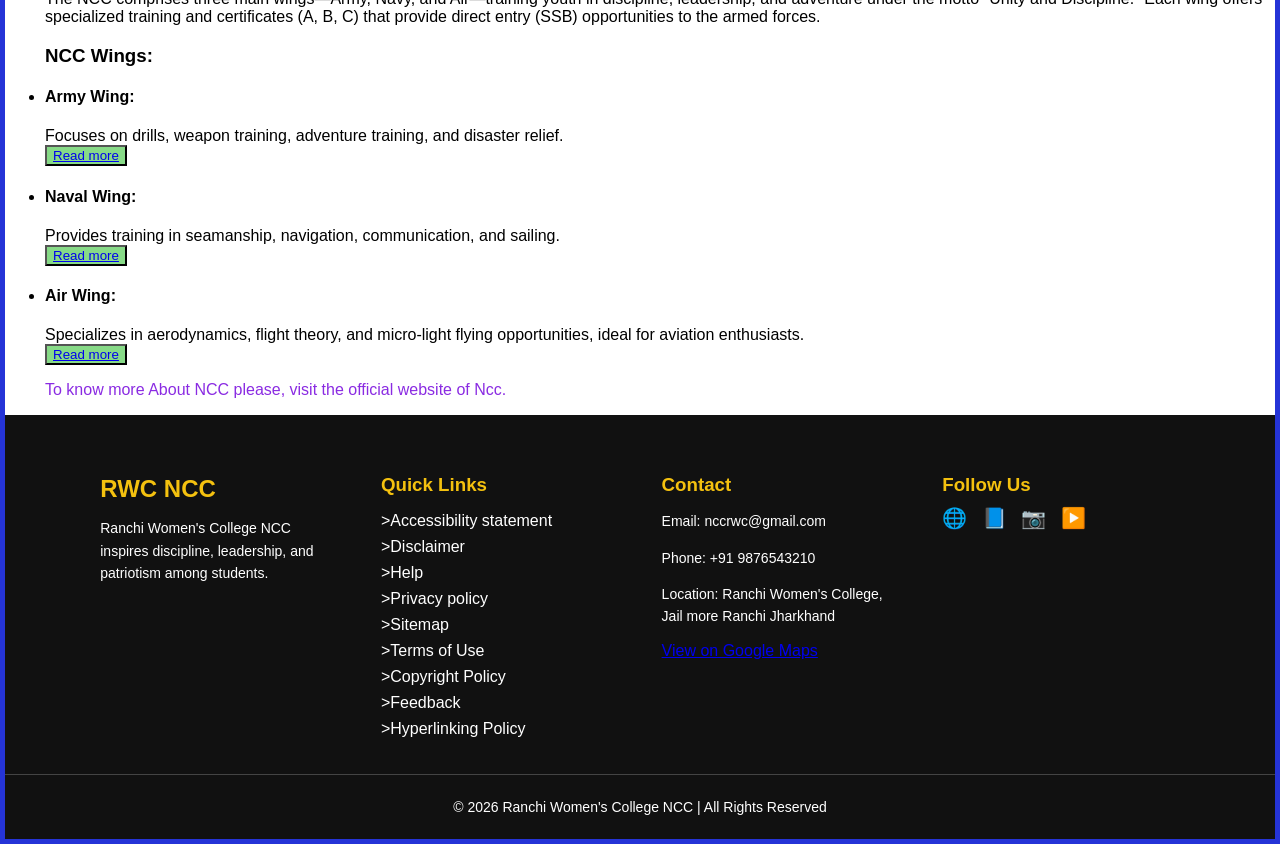
==== commit 5b0ad172: "fixed error" ====
--- a/aboutNCC.html
+++ b/aboutNCC.html
@@ -9,11 +9,12 @@
 <body>
     <!--Header-->
     <header>
-        <div class="logoleft">
-            <img src="image\collegelogo.jpeg"  width="130px" height="130px" alt="Logo Left">
+        <div class="logo left">
+            <img class="logoleft" src="image\collegelogo.jpeg" width="130px" height="130px" alt="Logo Left">
         </div>
         <h1 style="text-align:center"> National Cadet Corps (NCC) <br>Ranchi Women's College, Ranchi  </br></h1>
-          
+    
+    
         <div class="logoright">
         <img src="image\ncclogo.jpeg" width="130px" height="130px" alt="logo right">
         </div>
@@ -23,10 +24,9 @@
 
 <marquee behavior="scroll" direction="left" scrollamount="5">Join NCC and be a part of a prestigious organization that fosters discipline, leadership, and patriotism among the youth. Enroll now to experience the thrill of adventure, camaraderie, and personal growth. Don't miss out on this incredible opportunity to serve your nation while developing valuable skills and making lifelong friendships. Sign up for NCC today!</marquee>
  </div>
-    <div class="menu-toggle"onclick="toggleMenu()">===
+<div class="menu-toggle"onclick="toggleMenu()">===
       </div>
-</div>
-<nav id="nav-menu">
+ <nav id="nav-menu">
 <div class="nav-links">
   <a  class="nav" href="index.html">Home</a>
   <a  class="nav" href="aboutus.html">About us</a>
